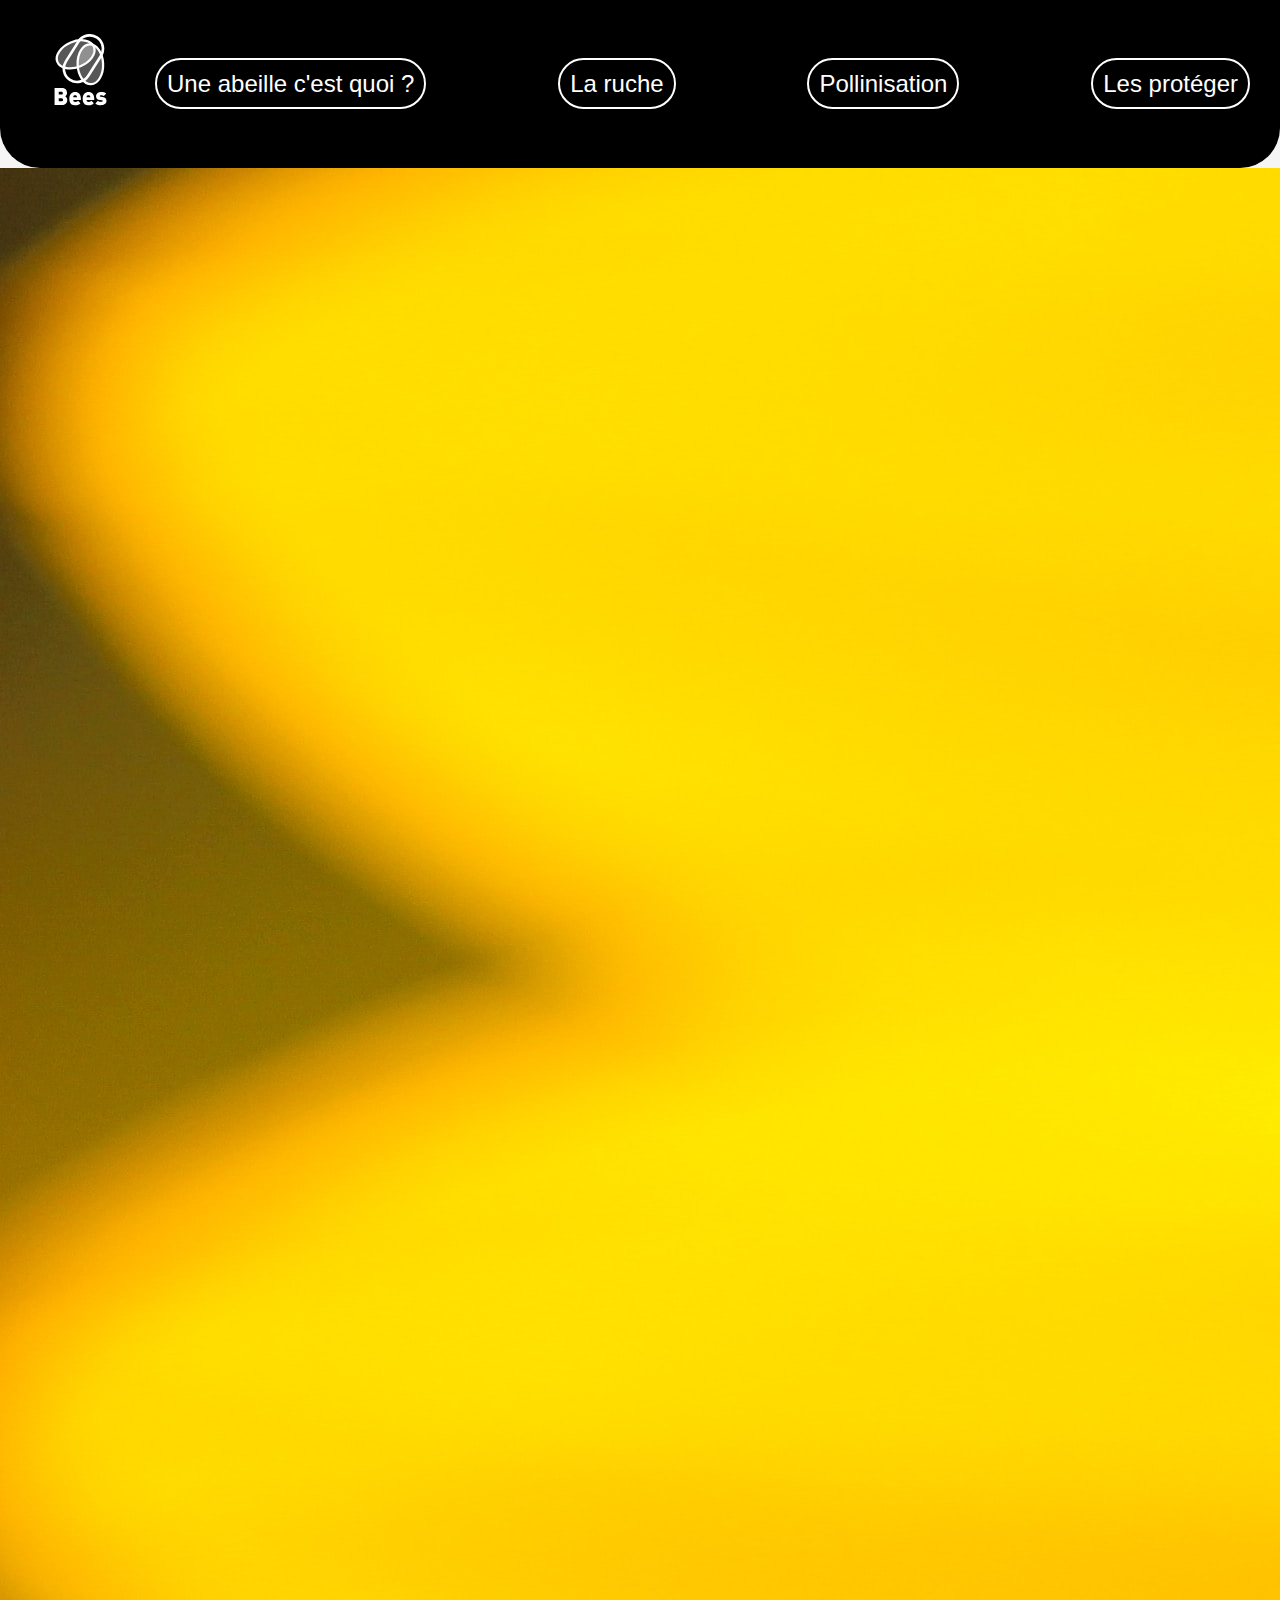
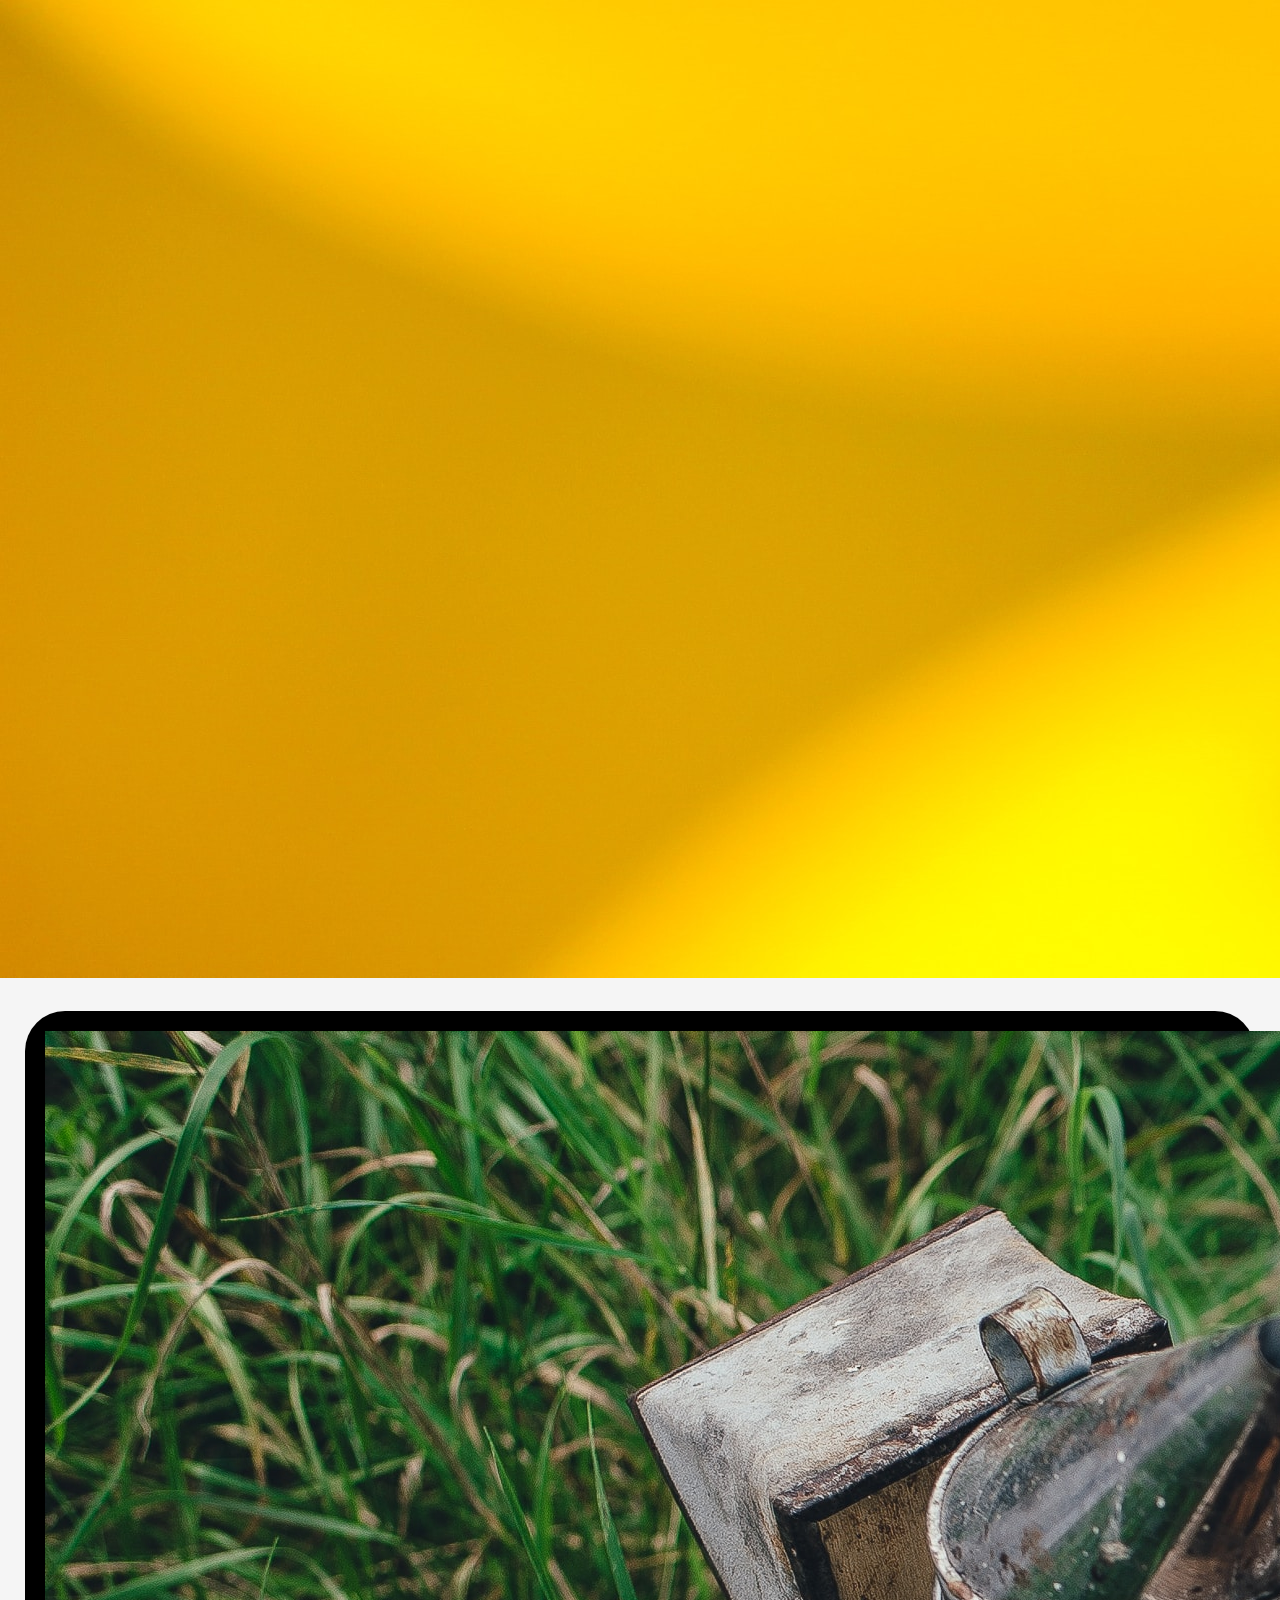
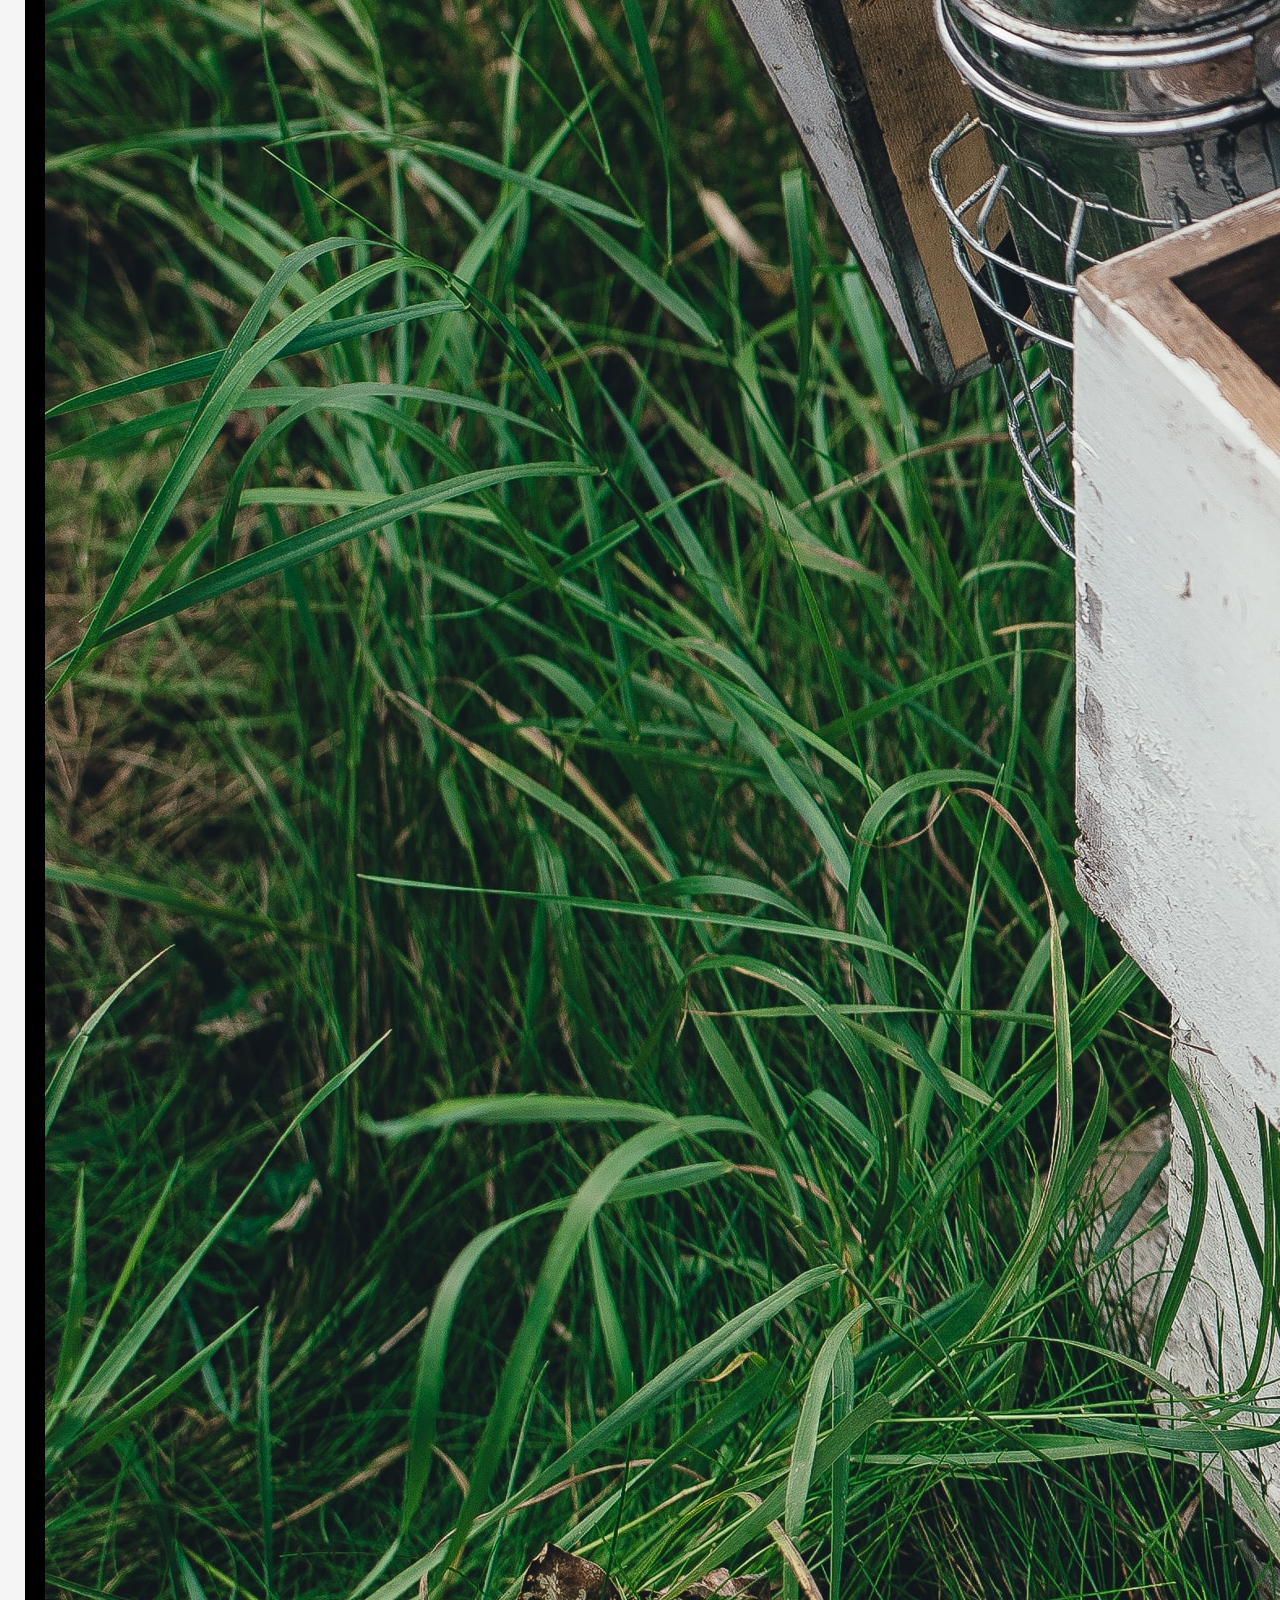
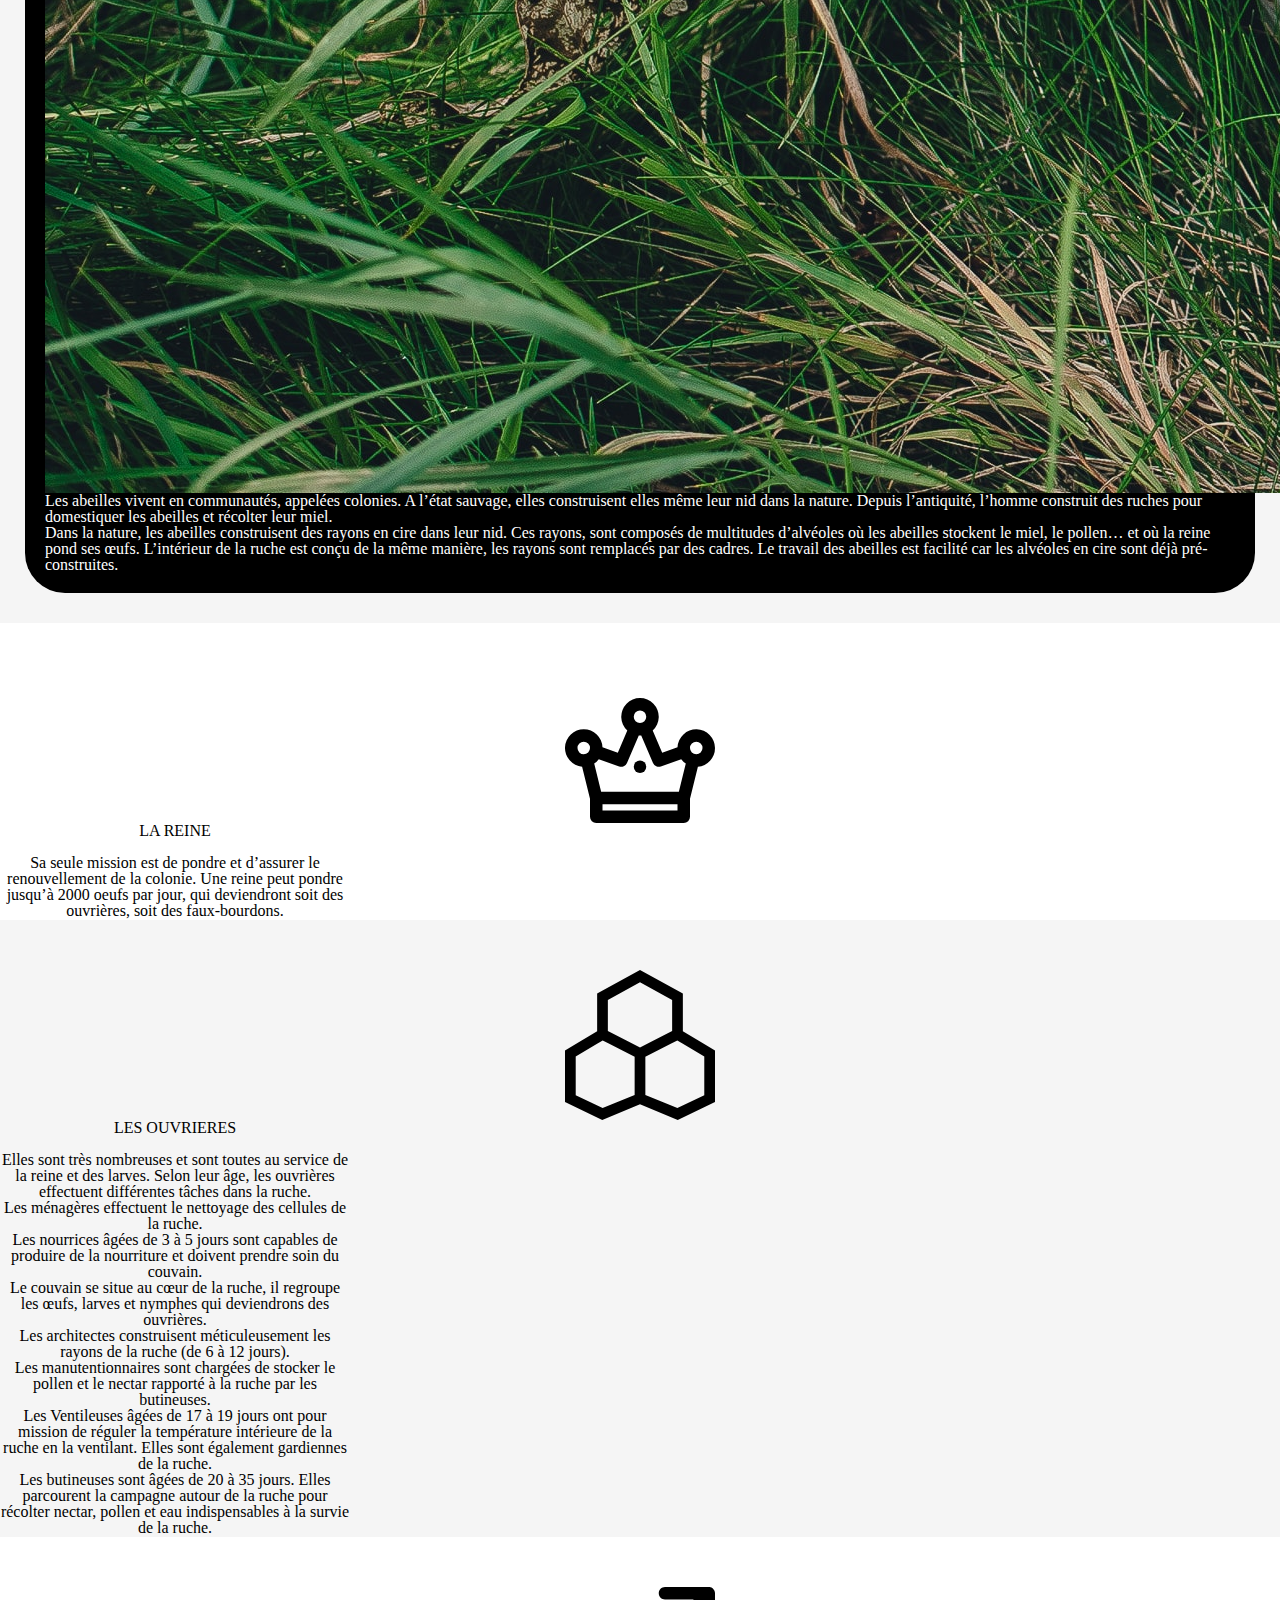
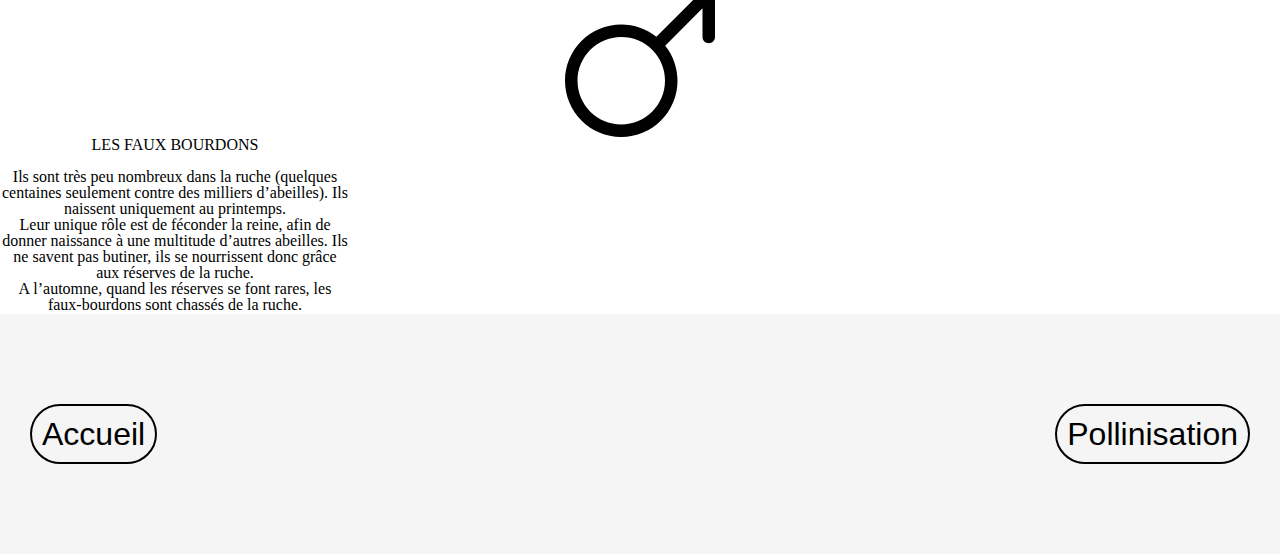
==== step01.html @ 5332dc59 "1st commit" ====
<!DOCTYPE html>
<html lang="en" dir="ltr">

<head>
  <meta charset="utf-8">
  <title>This is a site about bees.</title>
  <link rel="stylesheet" href="css/typo.css">
  <link rel="stylesheet" href="css/reset.css">
  <link rel="stylesheet" href="css/master.css">
</head>

<body>
  <header>
    <img class="logo" src="images/bees-logo.svg" alt="">
    <nav>
      <ul>
        <li><a href="index.html">Une abeille c'est quoi ?</a></li>

        <li><a href="step01.html">La ruche</a></li>
        <li><a href="step02.html">Pollinisation</a></li>
        <li><a href="step03.html">Les protéger</a></li>
      </ul>
    </nav>
  </header>
  <div class="titre">
    <img class="flou" src="images/abeille1.jpg" alt="">
  </div>

  <article class="">

<div class="intro">
  <div class="intro-image">
    <img src="images/ruche.jpg" alt="">
  </div>
  <div class="intro-texte">
    <p>Les abeilles vivent en communautés, appelées colonies.
      A l’état sauvage, elles construisent elles même leur nid dans la nature.
      Depuis l’antiquité, l’homme construit des ruches pour domestiquer les abeilles et récolter leur miel. <br>

      Dans la nature, les abeilles construisent des rayons en cire dans leur nid.
      Ces rayons, sont composés de multitudes d’alvéoles où les abeilles stockent le miel, le pollen… et où la reine pond ses œufs.
      L’intérieur de la ruche est conçu de la même manière, les rayons sont remplacés par des cadres.
      Le travail des abeilles est facilité car les alvéoles en cire sont déjà pré-construites.</p>
  </div>

</div>



    <section class="article">
      <img src="images/crown.svg" alt="">


      <div class="article-texte">
        <p>LA REINE</p><br>
        <p>Sa seule mission est de pondre et d’assurer le renouvellement de la colonie. Une reine peut pondre jusqu’à 2000 oeufs par jour, qui deviendront soit des ouvrières, soit des faux-bourdons.</p>
      </div>
    </section>
    <section class="article-gris">
      <img src="images/honeycomb.svg" alt="">


      <div class="article-gris-texte">
        <p>LES OUVRIERES</p><br>
        <p>Elles sont très nombreuses et sont toutes au service de la reine et des larves. Selon leur âge, les ouvrières effectuent différentes tâches dans la ruche.<br>
          Les ménagères effectuent le nettoyage des cellules de la ruche.<br>
          Les nourrices âgées de 3 à 5 jours sont capables de produire de la nourriture et doivent prendre soin du couvain.<br>
          Le couvain se situe au cœur de la ruche, il regroupe les œufs, larves et nymphes qui deviendrons des ouvrières.<br>
          Les architectes construisent méticuleusement les rayons de la ruche (de 6 à 12 jours).<br>
          Les manutentionnaires sont chargées de stocker le pollen et le nectar rapporté à la ruche par les butineuses.<br>
          Les Ventileuses âgées de 17 à 19 jours ont pour mission de réguler la température intérieure de la ruche en la ventilant. Elles sont également gardiennes de la ruche.<br>
          Les butineuses sont âgées de 20 à 35 jours. Elles parcourent la campagne autour de la ruche pour récolter nectar, pollen et eau indispensables à la survie de la ruche.</p>
      </div>
    </section>
    <section class="article">
      <img src="images/mars.svg" alt="">


      <div class="article-texte">
        <p>LES FAUX BOURDONS</p><br>
        <p>Ils sont très peu nombreux dans la ruche (quelques centaines seulement contre des milliers d’abeilles). Ils naissent uniquement au printemps.<br>
Leur unique rôle est de féconder la reine, afin de donner naissance à une multitude d’autres abeilles. Ils ne savent pas butiner, ils se nourrissent donc grâce aux réserves de la ruche.<br>
A l’automne, quand les réserves se font rares, les faux-bourdons sont chassés de la ruche. </p>
      </div>
    </section>



  </article>
  <footer>
    <nav>
      <ul>
        <li><a href="index.html">Accueil</a></li>

        <li><a href="step02.html">Pollinisation</a></li>
      </ul>
    </nav>
  </footer>


</body>

</html>
---- css/typo.css ----
header li{
font-family: 'Raleway', sans-serif;


}
a:link
{
text-decoration:none;
}

footer li{
font-family: 'Raleway', sans-serif;

}
---- css/master.css ----
body {
  background: #F5F5F5;
}

header {
  padding: 30px;
  background: #000;
  min-height: 12vh;
  display: flex;
  align-items: center;
  font-size: 12px;
  border-radius: 0px 0px 40px 40px;
  -moz-border-radius: 0px 0px 40px 40px;
  -webkit-border-radius: 0px 0px 40px 40px;
  border: 0px none #000000;
}

.logo {
  max-width: 100px;
  padding-right: 25px;
}
.titre{
  background-image: url(images/abeille1.jpg);
      background-size: cover;


}

.titre p {
  width: 100%;
      margin : auto;

}

.video{
text-align: center;
}


}
article {
  min-height: 60vh;
}
.intro{
  display: block;
  padding: 20px;
  color: white;
  background-color: black;
  border-radius: 40px 40px 40px 40px;
  -moz-border-radius: 40px 40px 40px 40px;
  -webkit-border-radius: 40px 40px 40px 40px;
  border: 0px none #000000;
  margin-left: 25px;
  margin-right: 25px;
  margin-top: 30px;
  margin-bottom: 30px;


}

.intro-image{
display: flex;
max-width: 400px;



}

.intro-texte{
display: flex;


}
.intro-image-top{


}
.abeille {
  background-color: white;
  padding-top: 50px;
  padding-bottom: 1px;
}

.abeille img {
  display: block;
      margin-left: auto;
      margin-right: auto;

}

.corps-abeille {
  margin: 100px;
  display: flex;
  justify-content: center;
  align-items: flex-start;
  font-size: 22px;
}

.parties-corps {
  max-width: 350px;
  display: table-cell;
  vertical-align: middle;
  text-align: center;
}
.article {
  background-color: white;
  padding-top: 50px;
  padding-bottom: 1px;
}
.article img {
  display: block;
      margin-left: auto;
      margin-right: auto;
      max-width: 150px;

}
.article-texte {
  max-width: 350px;
  display: table-cell;
  vertical-align: middle;
  text-align: center;
}
.article-gris {
  background-color:rgb(245, 245, 245);

  padding-top: 50px;
  padding-bottom: 1px;
}
.article-gris img {
  display: block;
      margin-left: auto;
      margin-right: auto;
      max-width: 150px;

}
.article-gris-texte {
  max-width: 350px;
  display: table-cell;
  vertical-align: middle;
  text-align: center;
}
h2 {
  padding: 20px;
  color: white;
  background-color: black;
  border-radius: 40px 40px 40px 40px;
  -moz-border-radius: 40px 40px 40px 40px;
  -webkit-border-radius: 40px 40px 40px 40px;
  border: 0px none #000000;
  margin-left: 25px;
  margin-right: 25px;
  margin-top: 30px;
  margin-bottom: 30px;
}

footer {
  background: #F5F5F5;
  padding: 30px;
  min-height: 20vh;
  display: flex;
  align-items: center;
}

nav {
  width: 100%;
}

nav ul {
  display: flex;
  justify-content: space-between;
}

nav a {
  color: #fff;
  padding: 2em;
  font-size: 2em;
  border: 2px solid white;
  border-radius: 60px;
  padding: 10px;
}

footer nav a {
  color: black;
  padding: 2em;
  font-size: 2em;
  border: 2px solid black;
  border-radius: 60px;
  padding: 10px;
}
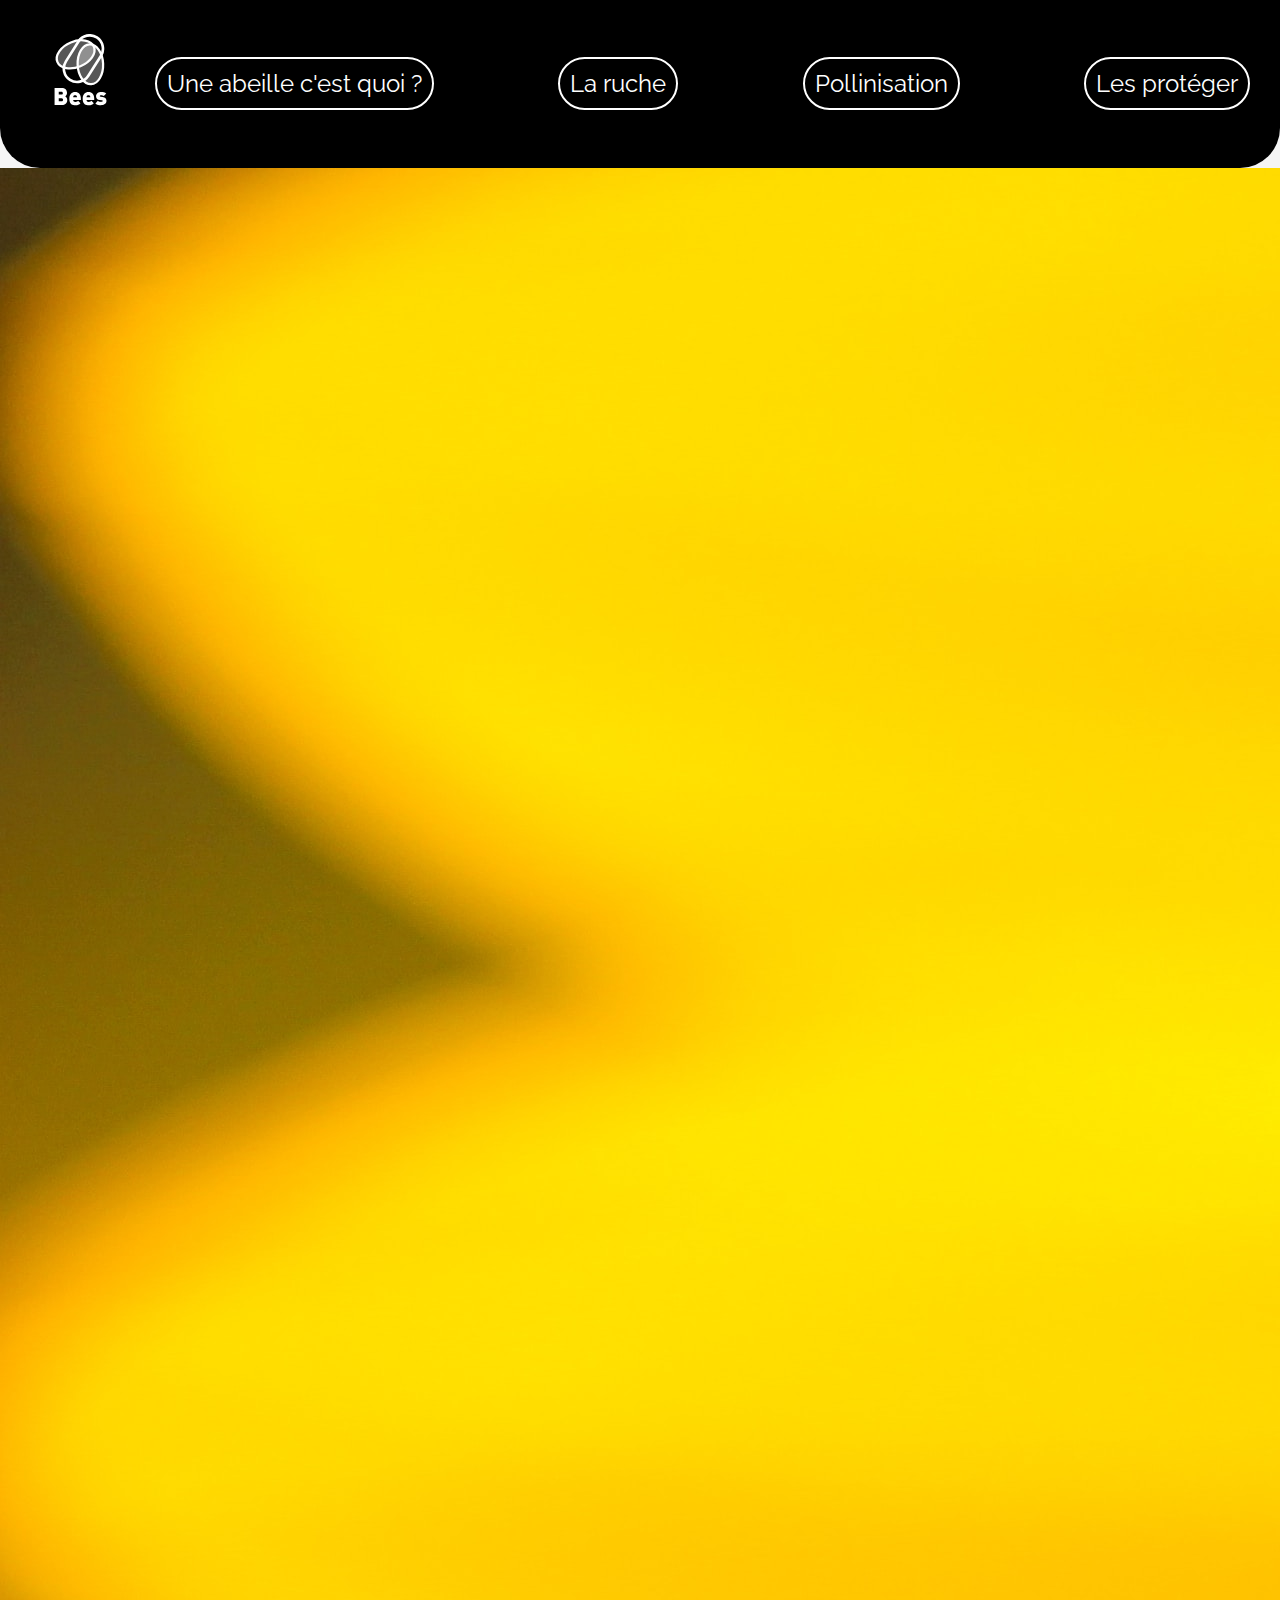
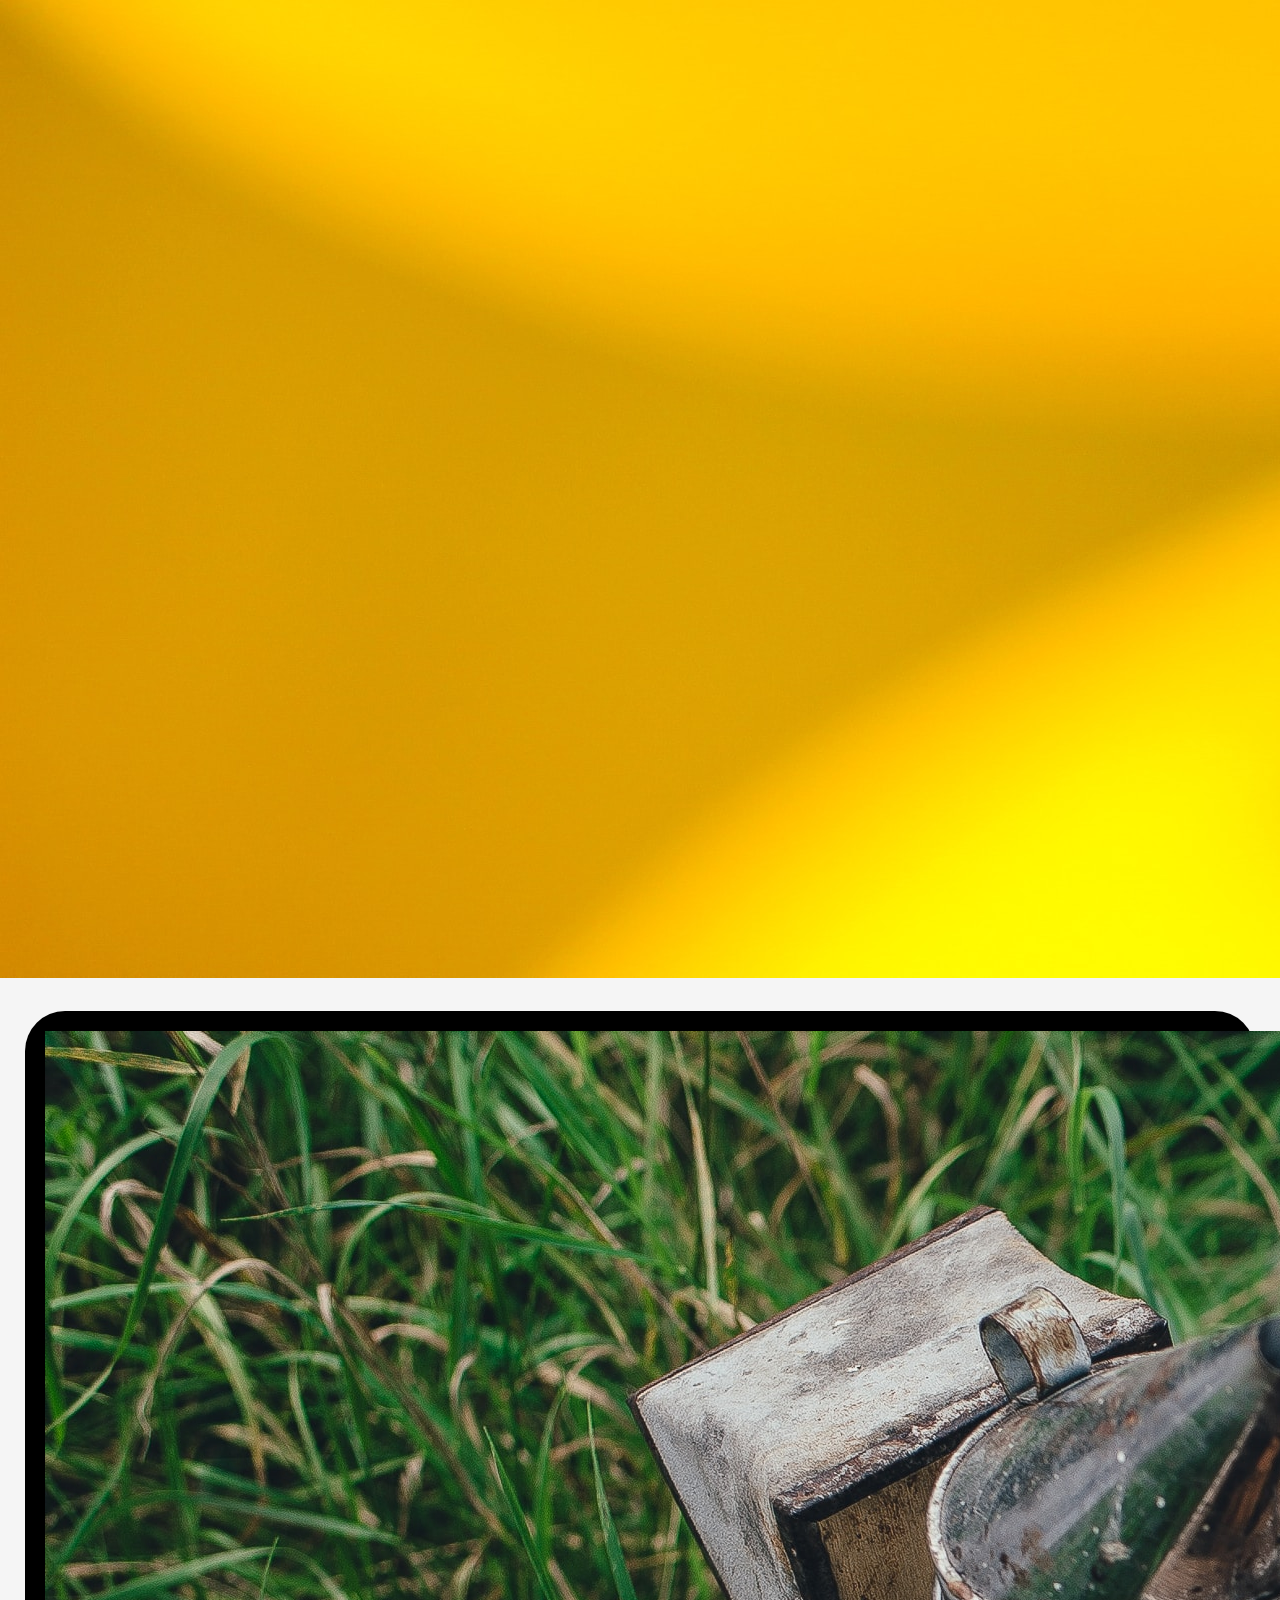
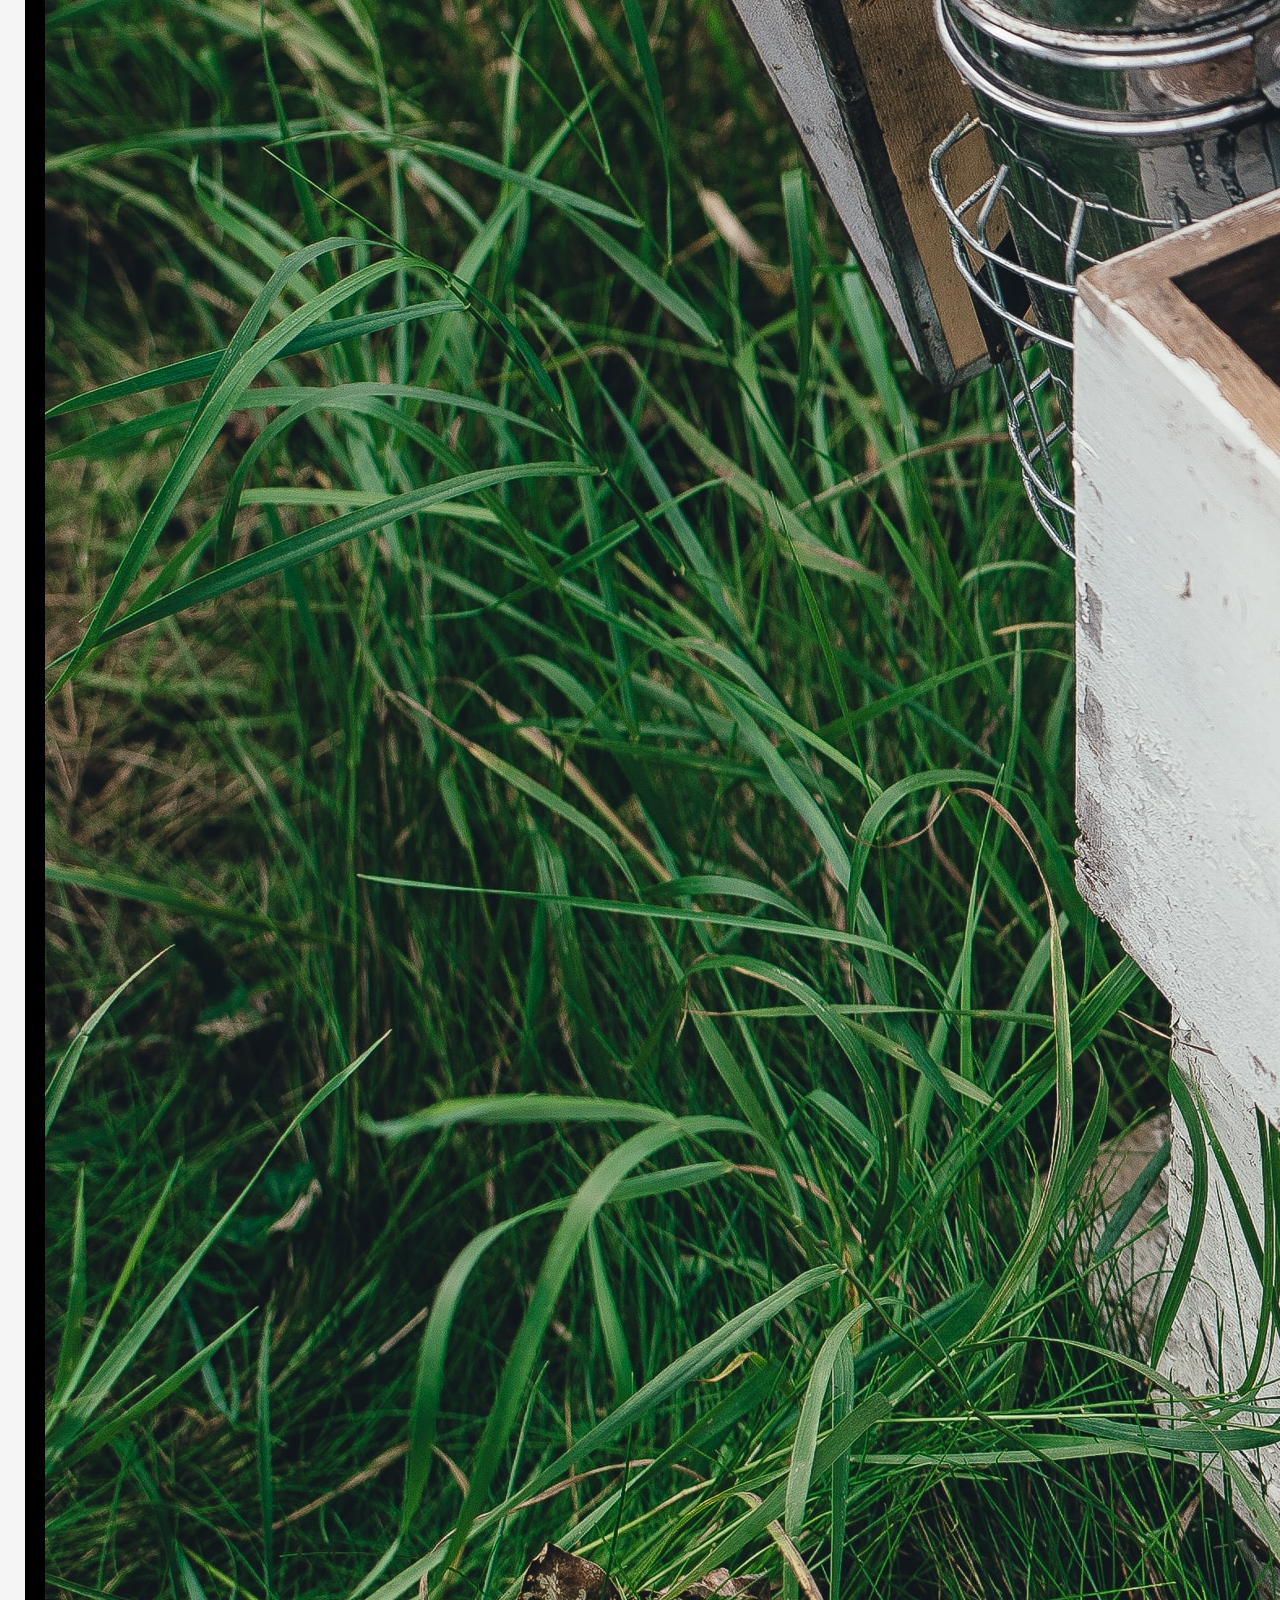
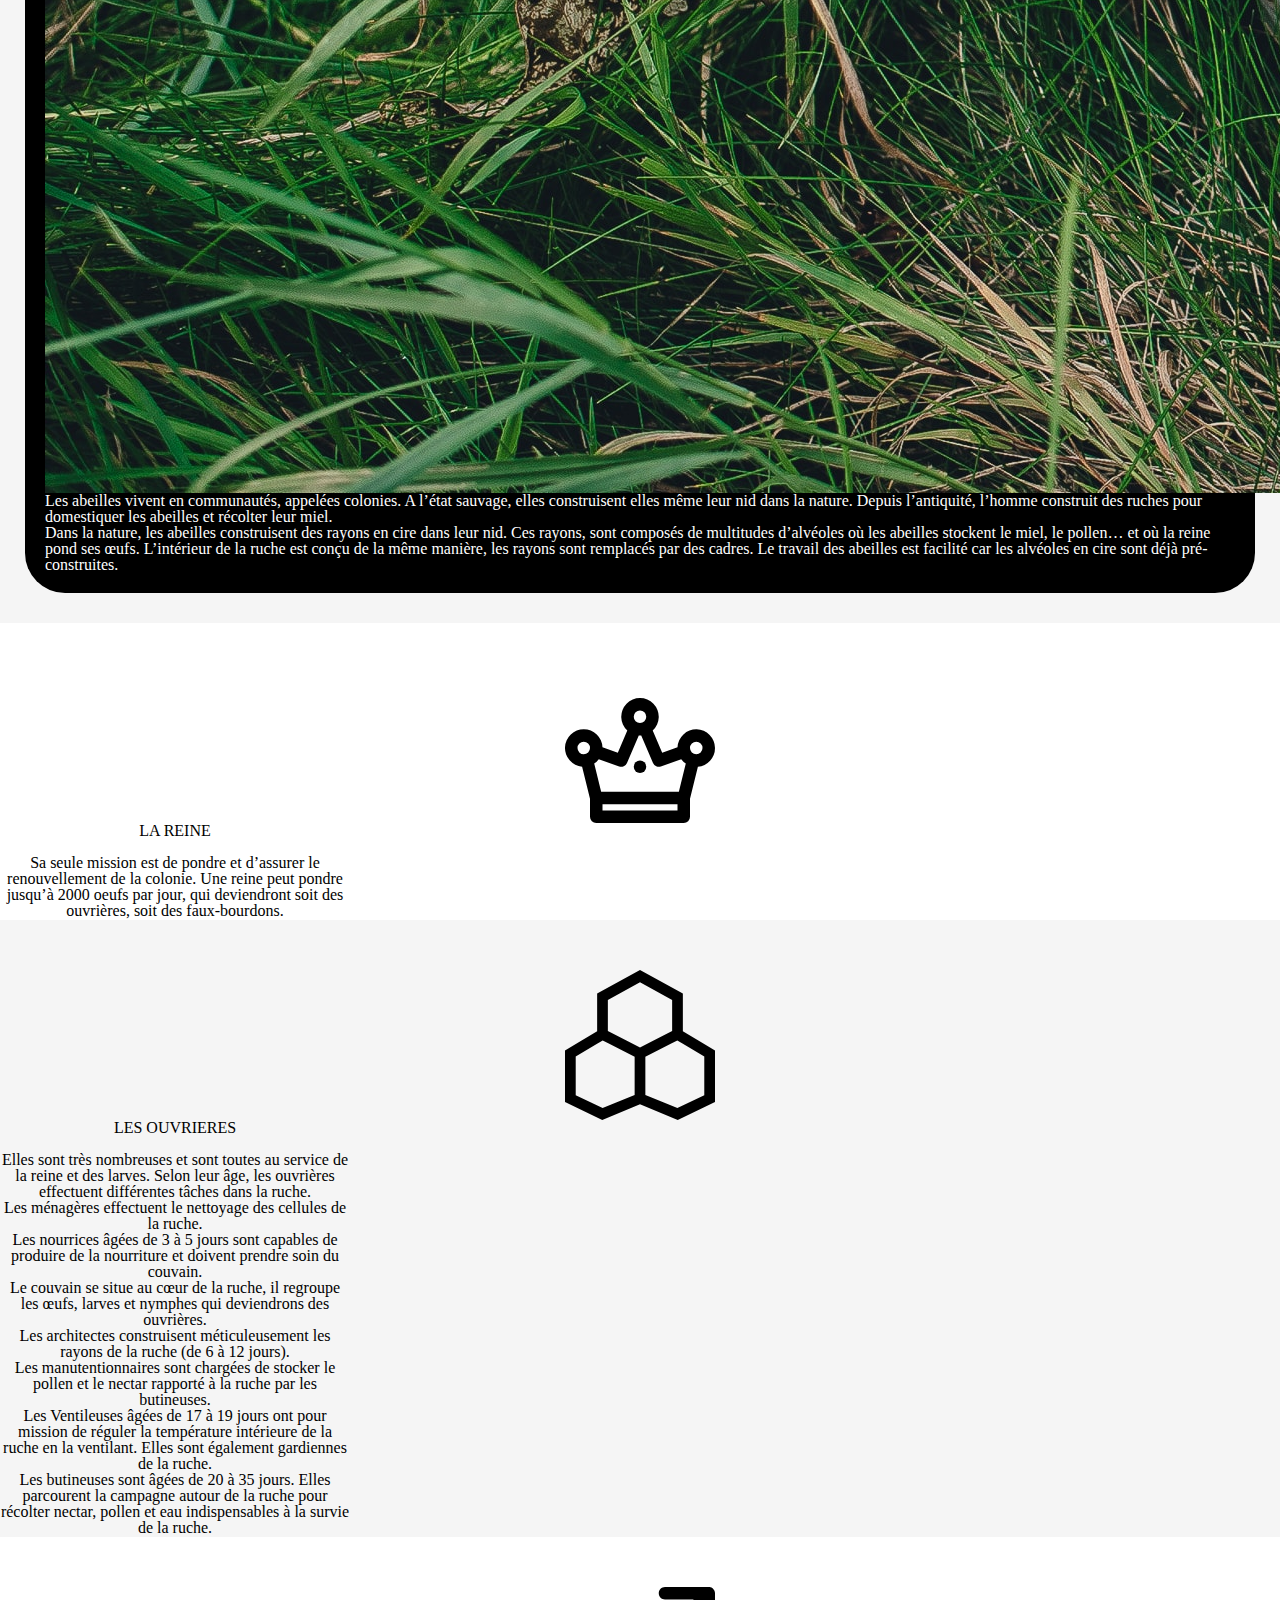
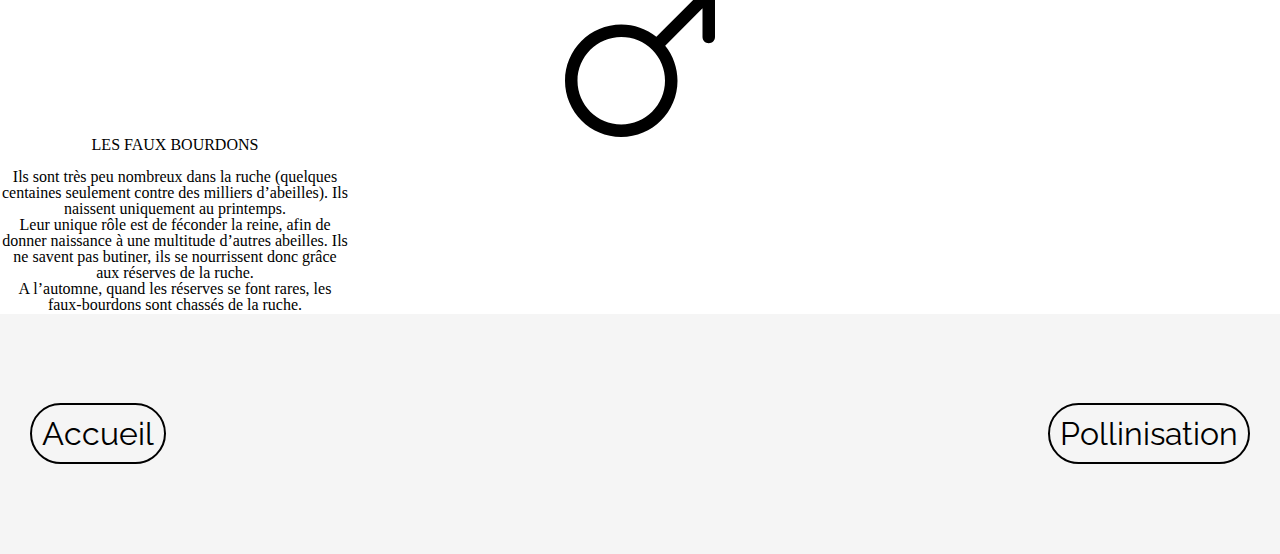
==== commit 381460c9: "Import typo" ====
--- a/step01.html
+++ b/step01.html
@@ -7,6 +7,9 @@
   <link rel="stylesheet" href="css/typo.css">
   <link rel="stylesheet" href="css/reset.css">
   <link rel="stylesheet" href="css/master.css">
+  <style>
+@import url('https://fonts.googleapis.com/css?family=Raleway:900&display=swap');
+</style>
 </head>
 
 <body>
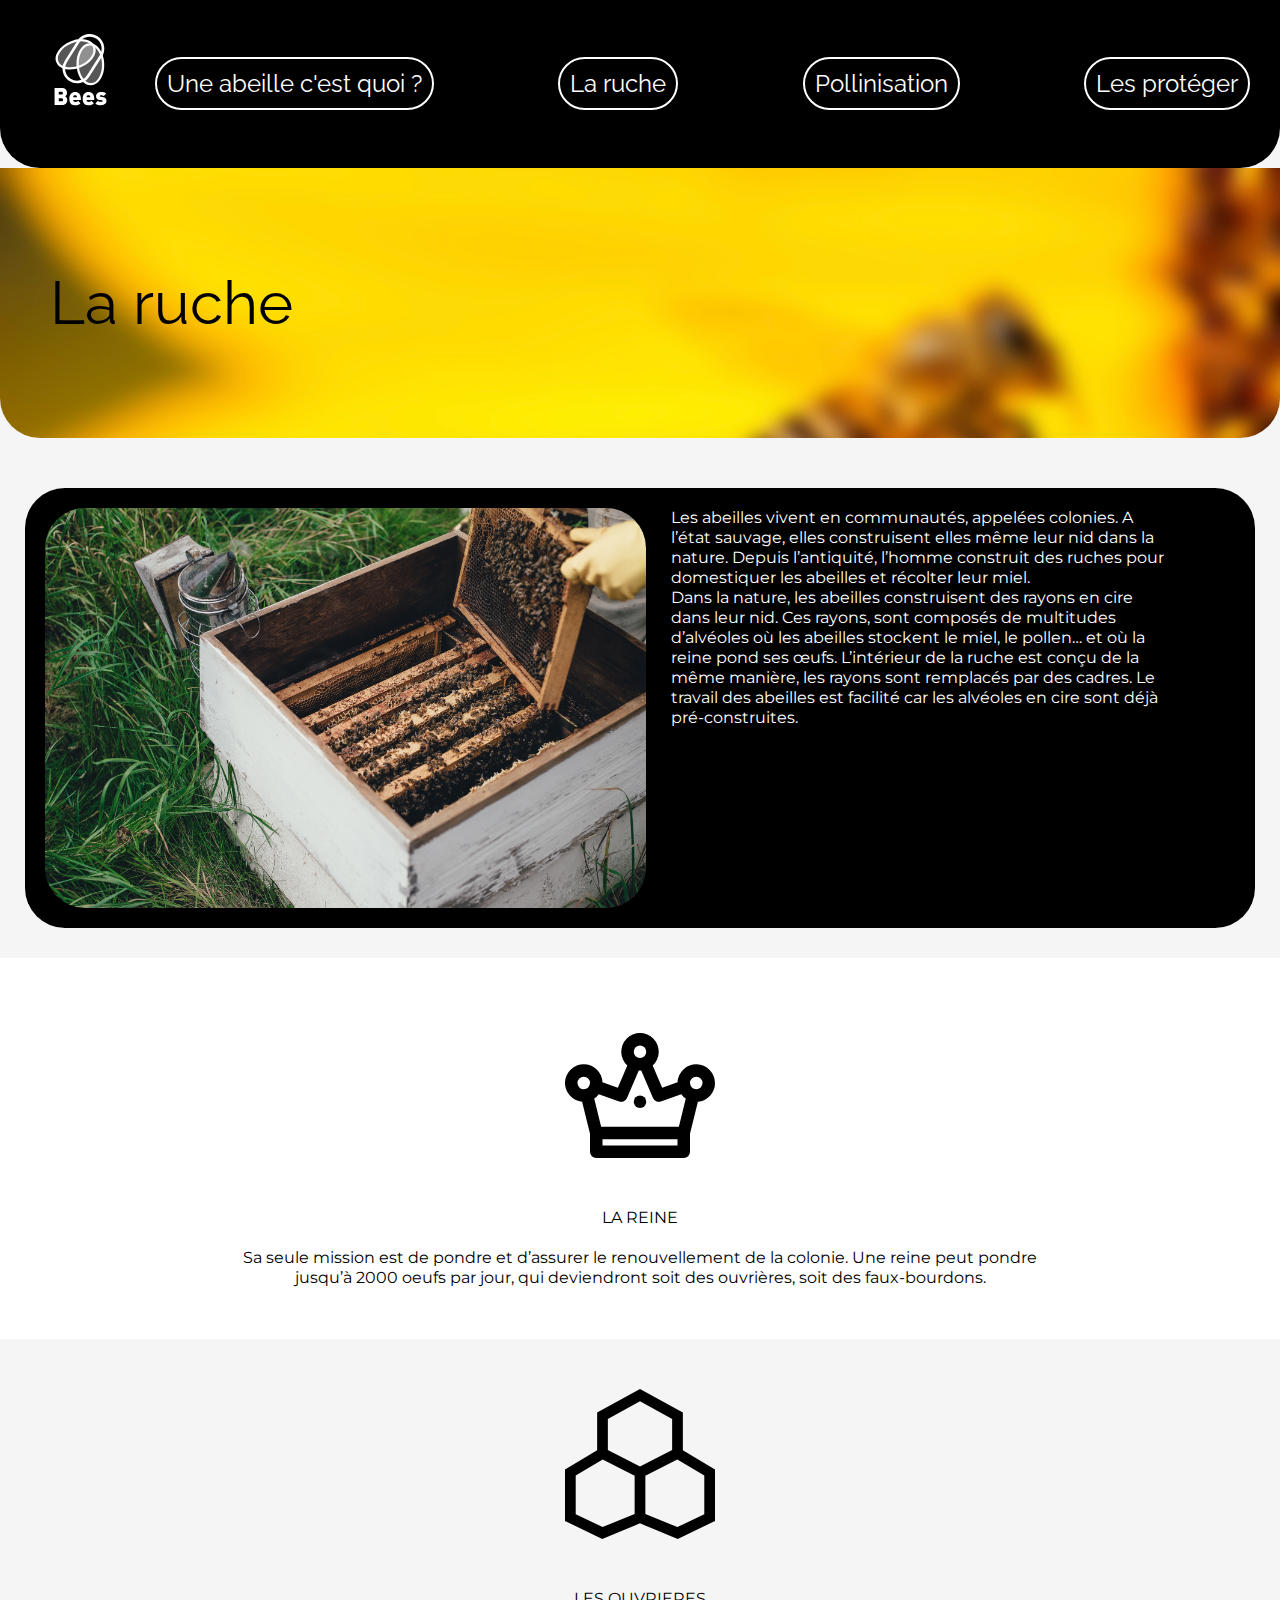
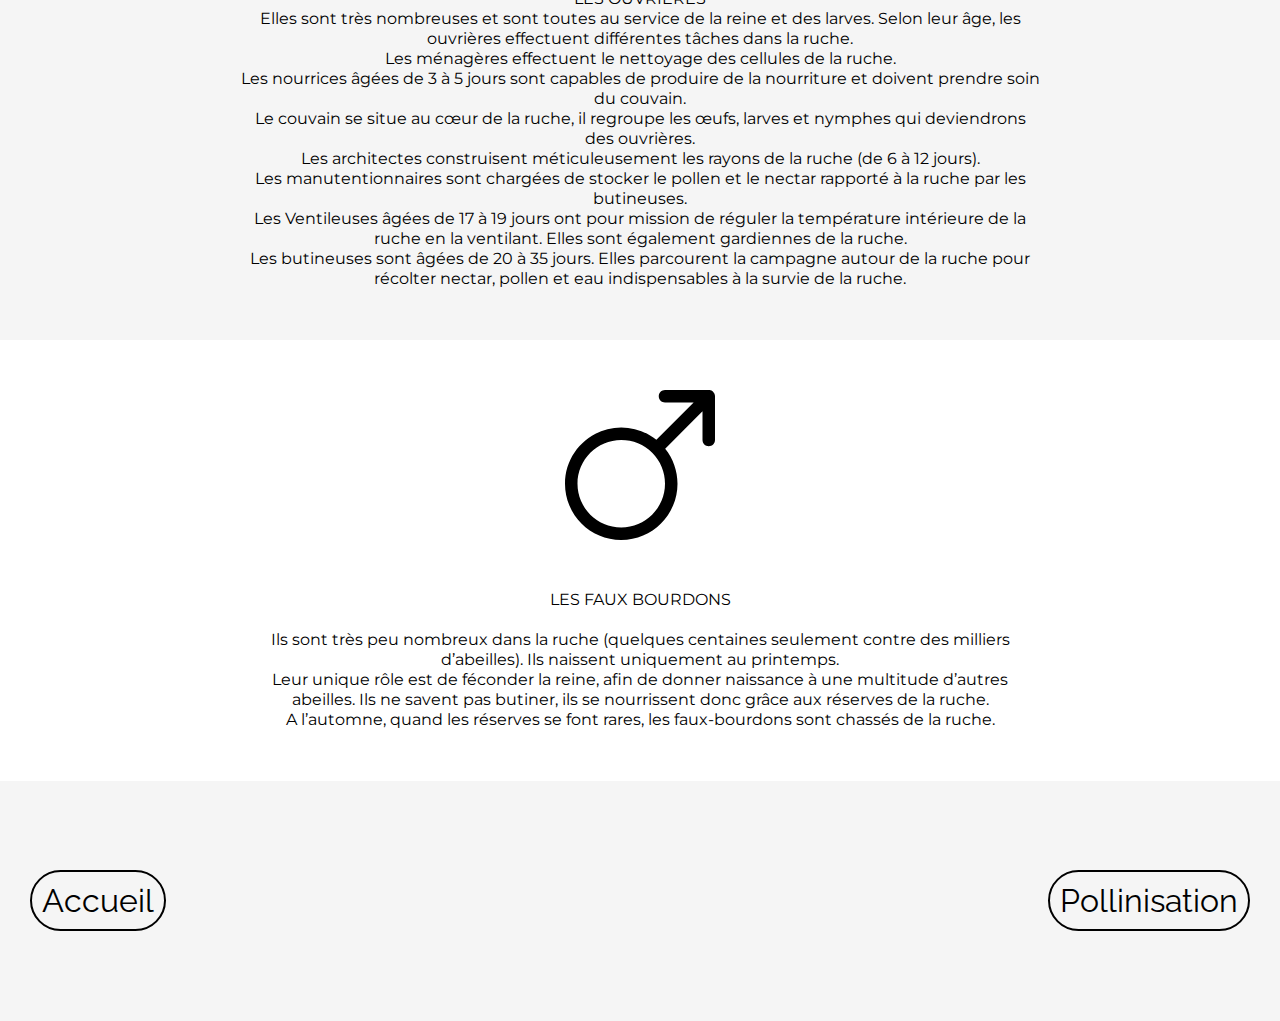
==== commit 909c8acc: "amélioration css + typo" ====
--- a/step01.html
+++ b/step01.html
@@ -9,6 +9,7 @@
   <link rel="stylesheet" href="css/master.css">
   <style>
 @import url('https://fonts.googleapis.com/css?family=Raleway:900&display=swap');
+@import url('https://fonts.googleapis.com/css?family=Montserrat&display=swap');
 </style>
 </head>
 
@@ -26,16 +27,18 @@
     </nav>
   </header>
   <div class="titre">
-    <img class="flou" src="images/abeille1.jpg" alt="">
+    <p>La ruche</p>
+    <!-- <img class="flou" src="images/abeille1.jpg" alt=""> -->
   </div>
 
   <article class="">
 
 <div class="intro">
-  <div class="intro-image">
-    <img src="images/ruche.jpg" alt="">
-  </div>
+
+
+
   <div class="intro-texte">
+    <img class="intro-image"src="images/ruche.jpg" alt="">
     <p>Les abeilles vivent en communautés, appelées colonies.
       A l’état sauvage, elles construisent elles même leur nid dans la nature.
       Depuis l’antiquité, l’homme construit des ruches pour domestiquer les abeilles et récolter leur miel. <br>
@@ -64,7 +67,7 @@
 
 
       <div class="article-gris-texte">
-        <p>LES OUVRIERES</p><br>
+        <p>LES OUVRIERES<br>
         <p>Elles sont très nombreuses et sont toutes au service de la reine et des larves. Selon leur âge, les ouvrières effectuent différentes tâches dans la ruche.<br>
           Les ménagères effectuent le nettoyage des cellules de la ruche.<br>
           Les nourrices âgées de 3 à 5 jours sont capables de produire de la nourriture et doivent prendre soin du couvain.<br>
--- a/css/typo.css
+++ b/css/typo.css
@@ -14,3 +14,36 @@
 font-family: 'Raleway', sans-serif;
 
 }
+
+.titre {
+
+
+font-family: 'Raleway', sans-serif;
+font-size: 60px;
+padding-left: 50px;
+}
+
+.abeille{
+
+  font-family: 'Montserrat', sans-serif;
+  font-size: 20px;
+}
+.intro-texte{
+font-family: 'Montserrat', sans-serif;
+line-height: 20px;
+
+}
+.intro-texte2{
+font-family: 'Montserrat', sans-serif;
+line-height: 20px;
+
+}
+.article-texte{
+  font-family: 'Montserrat', sans-serif;
+  line-height: 20px;
+
+}
+.article-gris-texte{
+  font-family: 'Montserrat', sans-serif;
+  line-height: 20px;
+}
--- a/css/master.css
+++ b/css/master.css
@@ -13,6 +13,7 @@
   -moz-border-radius: 0px 0px 40px 40px;
   -webkit-border-radius: 0px 0px 40px 40px;
   border: 0px none #000000;
+
 }
 
 .logo {
@@ -20,20 +21,29 @@
   padding-right: 25px;
 }
 .titre{
-  background-image: url(images/abeille1.jpg);
-      background-size: cover;
-
-
-}
-
-.titre p {
-  width: 100%;
-      margin : auto;
+  margin-bottom: 50px;
+background: #efefef url('images/abeille1.jpg') top center no-repeat;
+background-size: cover;
+min-height: 30vh;
+display: flex;
+align-items: center;
+  border-radius: 0px 0px 40px 40px;
+
+}
+.flou{
+  max-width: 100%;
+
+
+}
+
+
 
 }
 
 .video{
 text-align: center;
+
+
 }
 
 
@@ -57,11 +67,30 @@
 
 
 }
-
+.intro2{
+  display: block;
+  padding: 20px;
+  color: white;
+  background-color: black;
+  border-radius: 40px 40px 40px 40px;
+  -moz-border-radius: 40px 40px 40px 40px;
+  -webkit-border-radius: 40px 40px 40px 40px;
+  border: 0px none #000000;
+  margin-left: 25px;
+  margin-right: 25px;
+  margin-top: 30px;
+  margin-bottom: 30px;
+  background: #efefef url('images/abeille4-flou.jpg') top center no-repeat;
+  background-size: cover;
+
+}
 .intro-image{
-display: flex;
-max-width: 400px;
-
+
+max-height: 400px;
+max-width: 800px;
+border-radius: 40px 40px 40px 40px;
+-moz-border-radius: 40px 40px 40px 40px;
+-webkit-border-radius: 40px 40px 40px 40px;
 
 
 }
@@ -71,9 +100,15 @@
 
 
 }
-.intro-image-top{
-
-
+.intro-texte p {
+margin-left: 25px;
+margin-right: 60px;
+}
+.intro-texte2 p {
+margin-left: 25px;
+margin-right: 60px;
+margin-top: 80px;
+margin-bottom: 80px;
 }
 .abeille {
   background-color: white;
@@ -106,25 +141,33 @@
   background-color: white;
   padding-top: 50px;
   padding-bottom: 1px;
+  align-items: center;
+  display: flex;
+  flex-direction: column;
 }
 .article img {
-  display: block;
+  display: table-cell;
       margin-left: auto;
       margin-right: auto;
       max-width: 150px;
 
 }
-.article-texte {
-  max-width: 350px;
+.article-texte  {
+  max-width: 800px;
   display: table-cell;
   vertical-align: middle;
   text-align: center;
+  margin: 50px;
+
 }
 .article-gris {
   background-color:rgb(245, 245, 245);
 
   padding-top: 50px;
   padding-bottom: 1px;
+  align-items: center;
+  display: flex;
+  flex-direction: column;
 }
 .article-gris img {
   display: block;
@@ -134,10 +177,20 @@
 
 }
 .article-gris-texte {
-  max-width: 350px;
+  max-width: 800px;
   display: table-cell;
   vertical-align: middle;
   text-align: center;
+  margin: 50px;
+}
+
+.article-image{
+  max-height: 400px;
+  max-width: 800px;
+  border-radius: 40px 40px 40px 40px;
+  -moz-border-radius: 40px 40px 40px 40px;
+  -webkit-border-radius: 40px 40px 40px 40px;
+
 }
 h2 {
   padding: 20px;
